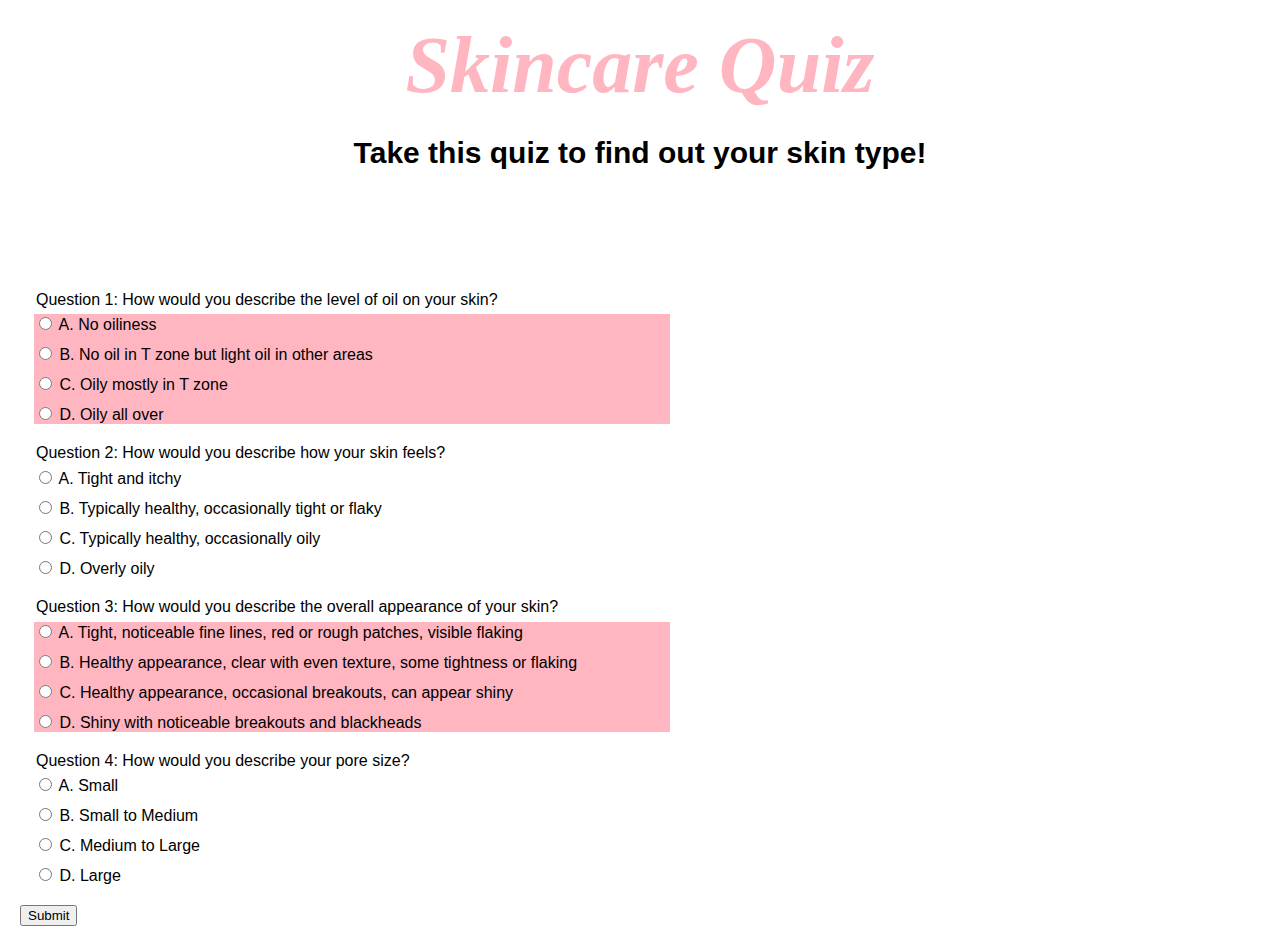
==== quiz.html @ 193d7063 "New Update" ====
<!DOCTYPE html>
<html lang="en">
<head>
  <meta charset="UTF-8">
  <meta name="viewport" content="width=device-width, initial-scale=1.0">
  <title>Skin Care Quiz</title>
<link href="style.css" rel="stylesheet" />

</head>
<body>
<h1>Skincare Quiz</h1>
<h2>Take this quiz to find out your skin type!</h2>

  <form id="skinCareQuiz">
    <!-- Question 1 -->
    <fieldset>
      <legend>Question 1: How would you describe the level of oil on your skin?</legend>
	  <div class= "colored-answers">
      <label>
        <input type="radio" name="q1" value="A"> A. No oiliness
      </label>
      <label>
        <input type="radio" name="q1" value="B"> B. No oil in T zone but light oil in other areas
      </label>
      <label>
        <input type="radio" name="q1" value="C"> C. Oily mostly in T zone
      </label>
      <label>
        <input type="radio" name="q1" value="D"> D. Oily all over
      </label>
	  </div>
    </fieldset>

    <!-- Question 2 -->
    <fieldset>
      <legend>Question 2: How would you describe how your skin feels?</legend>
	  <div class= "answers">
      <label>
        <input type="radio" name="q2" value="A"> A. Tight and itchy
      </label>
      <label>
        <input type="radio" name="q2" value="B"> B. Typically healthy, occasionally tight or flaky
      </label>
      <label>
        <input type="radio" name="q2" value="C"> C. Typically healthy, occasionally oily
      </label>
      <label>
        <input type="radio" name="q2" value="D"> D. Overly oily
      </label>
	  </div>
    </fieldset>

    <!-- Question 3 -->
    <fieldset>
      <legend>Question 3: How would you describe the overall appearance of your skin?</legend>
	  <div class= "colored-answers">
      <label>
        <input type="radio" name="q3" value="A"> A. Tight, noticeable fine lines, red or rough patches, visible flaking
      </label>
      <label>
        <input type="radio" name="q3" value="B"> B. Healthy appearance, clear with even texture, some tightness or flaking
      </label>
      <label>
        <input type="radio" name="q3" value="C"> C. Healthy appearance, occasional breakouts, can appear shiny
      </label>
      <label>
        <input type="radio" name="q3" value="D"> D. Shiny with noticeable breakouts and blackheads
      </label>
	  </div>
    </fieldset>

    <!-- Question 4 -->
    <fieldset>
      <legend>Question 4: How would you describe your pore size?</legend>
	  <div class= "answers">
      <label>
        <input type="radio" name="q4" value="A"> A. Small
      </label>
      <label>
        <input type="radio" name="q4" value="B"> B. Small to Medium
      </label>
      <label>
        <input type="radio" name="q4" value="C"> C. Medium to Large
      </label>
      <label>
        <input type="radio" name="q4" value="D"> D. Large
      </label>
	  </div>
    </fieldset>

    <button type="button" onclick="submitQuiz()">Submit</button>
  </form>

  <script>
    // Initialize global count variables for each option
    let optionACount = 0;
    let optionBCount = 0;
    let optionCCount = 0;
    let optionDCount = 0;

    function submitQuiz() {
      // Get all radio buttons in the form
      const radioButtons = document.querySelectorAll('input[type="radio"]:checked');

      // Loop through each selected radio button
      radioButtons.forEach(radioButton => {
        // Get the value of the selected option
        const value = radioButton.value;

        // Increment the count for the selected option
        switch (value) {
          case 'A':
            optionACount++;
            break;
          case 'B':
            optionBCount++;
            break;
          case 'C':
            optionCCount++;
            break;
          case 'D':
            optionDCount++;
            break;
        }
      });

      // Display the counts in the console (you can modify this part to display counts differently)
      console.log('Option A count:', optionACount);
      console.log('Option B count:', optionBCount);
      console.log('Option C count:', optionCCount);
      console.log('Option D count:', optionDCount);
    }
  </script>

</body>
</html>
---- style.css ----
@charset "UTF-8";

body {
    font-family: Arial, sans-serif;
    margin: 20px;
}

label {
    display: block;
	margin-bottom: 10px;
}
	
h1{
	font-family: 'Palatino Linotype', 'Book Antiqua', Palatino, serif;
	font-size: 80px;
	font-style: italic;
    text-align: center;
	color: #FFB6C1;
	margin: 0; padding: 0;
}

h2{
	font-family: 'Arial', 'Helvetica', sans-serif;
	font-size: 30px;
    text-align: center;
	color: #00000;
	padding-bottom: 1in;
}

fieldset{
	border: none;
}

.colored-answers{
	background-color: #FFB6C1;
	margin-right: 6in;
}
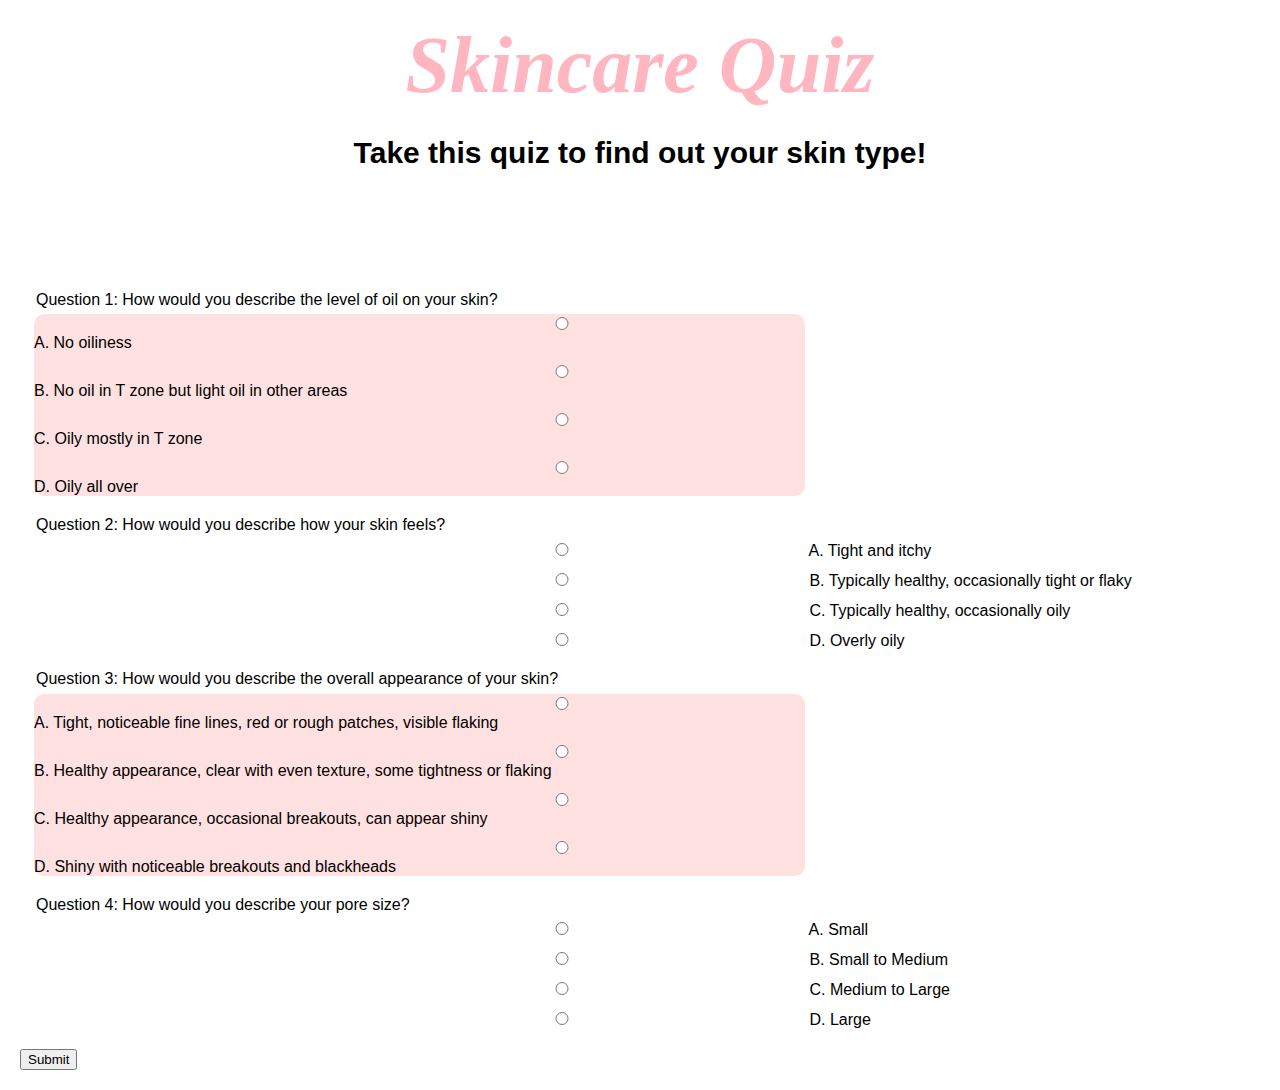
==== commit 4daa2f9d: "updates" ====
--- a/quiz.html
+++ b/quiz.html
@@ -3,7 +3,7 @@
 <head>
   <meta charset="UTF-8">
   <meta name="viewport" content="width=device-width, initial-scale=1.0">
-  <title>Skin Care Quiz</title>
+  <title>Skincare Quiz</title>
 <link href="style.css" rel="stylesheet" />
 
 </head>
@@ -90,47 +90,6 @@
 
     <button type="button" onclick="submitQuiz()">Submit</button>
   </form>
-
-  <script>
-    // Initialize global count variables for each option
-    let optionACount = 0;
-    let optionBCount = 0;
-    let optionCCount = 0;
-    let optionDCount = 0;
-
-    function submitQuiz() {
-      // Get all radio buttons in the form
-      const radioButtons = document.querySelectorAll('input[type="radio"]:checked');
-
-      // Loop through each selected radio button
-      radioButtons.forEach(radioButton => {
-        // Get the value of the selected option
-        const value = radioButton.value;
-
-        // Increment the count for the selected option
-        switch (value) {
-          case 'A':
-            optionACount++;
-            break;
-          case 'B':
-            optionBCount++;
-            break;
-          case 'C':
-            optionCCount++;
-            break;
-          case 'D':
-            optionDCount++;
-            break;
-        }
-      });
-
-      // Display the counts in the console (you can modify this part to display counts differently)
-      console.log('Option A count:', optionACount);
-      console.log('Option B count:', optionBCount);
-      console.log('Option C count:', optionCCount);
-      console.log('Option D count:', optionDCount);
-    }
-  </script>
-
+<script src="script.js"></script>
 </body>
 </html>
--- a/style.css
+++ b/style.css
@@ -31,7 +31,48 @@
 	border: none;
 }
 
+p{
+	font-family: 'Palatino Linotype', 'Book Antiqua', Palatino, serif;
+	font-style: italic;
+	font-size: 35px;
+	display: block;
+	margin-bottom: 10px;
+	padding-left: 3in;
+	
+}
+
+input:not(#submitbutton){
+	margin-left: 3in;
+	font-size: 20px;
+	border-top: none;
+	border-left: none;
+	border-right: none;
+	width: 5in;
+}
+
+input:not(#submitbutton):hover{
+	border-color: rgb(255,220,210);
+}
+
+#submitbutton{
+	font-family: 'Palatino Linotype', 'Book Antiqua', Palatino, serif;
+	font-style: italic;
+	font-size: 30px;
+	border: none;
+	border-radius: 10px;
+	background-color: rgb(255,225,225);
+	margin-left: 3in;
+	margin-top: .5in;
+}
+
+#submitbutton:hover{
+	border: solid;
+	border-width: 1px;
+}
+
 .colored-answers{
-	background-color: #FFB6C1;
+	background-color: rgb(255,225,225);
 	margin-right: 6in;
+	border-radius: 10px;
+	display: block;
 }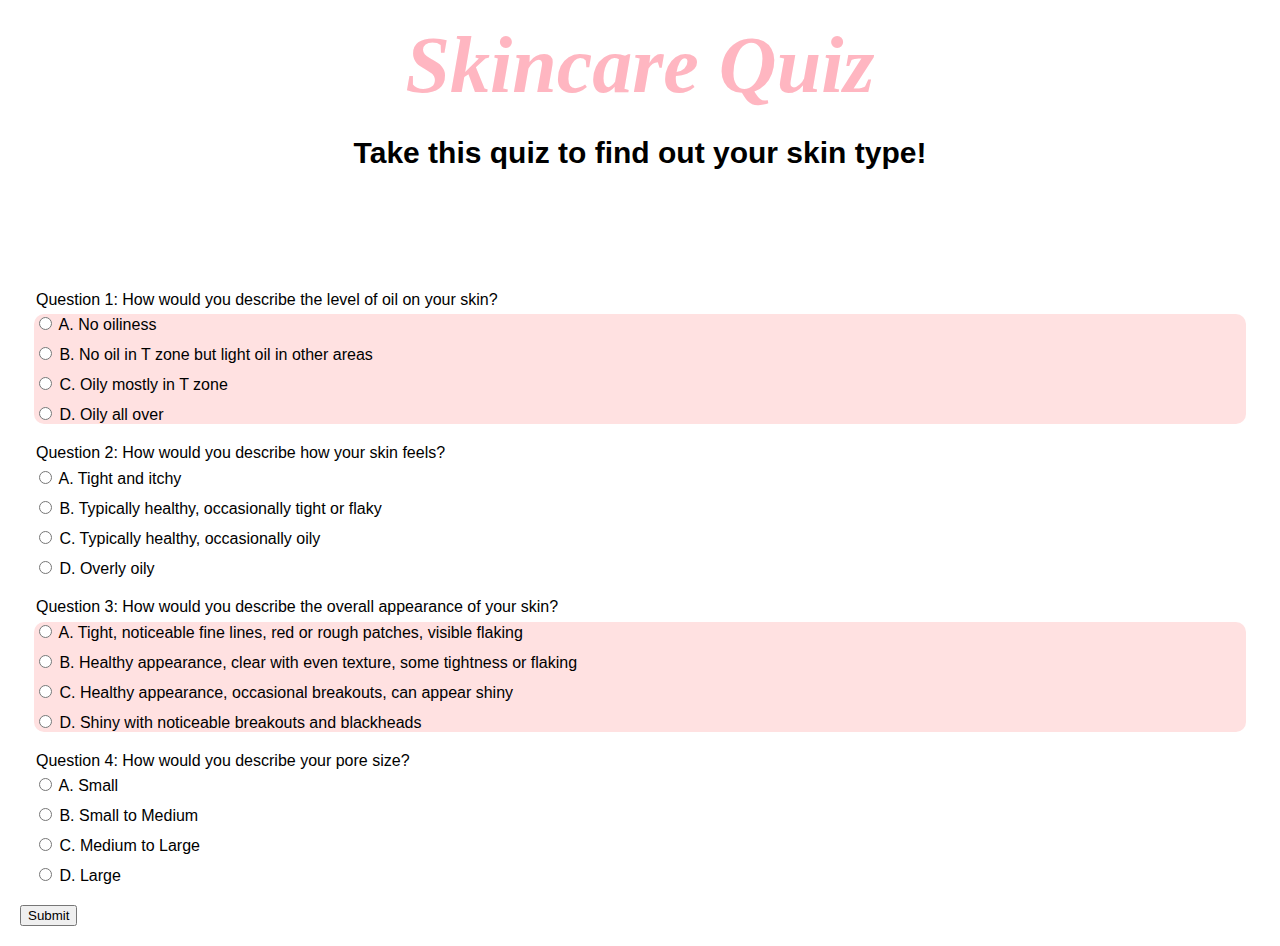
==== commit 6f1041dc: "Changes" ====
--- a/quiz.html
+++ b/quiz.html
@@ -88,7 +88,7 @@
 	  </div>
     </fieldset>
 
-    <button type="button" onclick="submitQuiz()">Submit</button>
+    <button id="submitButton" type="button" onclick="submitQuiz()">Submit</button>
   </form>
 <script src="script.js"></script>
 </body>
--- a/style.css
+++ b/style.css
@@ -31,27 +31,10 @@
 	border: none;
 }
 
-p{
-	font-family: 'Palatino Linotype', 'Book Antiqua', Palatino, serif;
-	font-style: italic;
-	font-size: 35px;
+.colored-answers{
+	background-color: rgb(255,225,225);
+	border-radius: 10px;
 	display: block;
-	margin-bottom: 10px;
-	padding-left: 3in;
-	
-}
-
-input:not(#submitbutton){
-	margin-left: 3in;
-	font-size: 20px;
-	border-top: none;
-	border-left: none;
-	border-right: none;
-	width: 5in;
-}
-
-input:not(#submitbutton):hover{
-	border-color: rgb(255,220,210);
 }
 
 #submitbutton{
@@ -61,18 +44,11 @@
 	border: none;
 	border-radius: 10px;
 	background-color: rgb(255,225,225);
-	margin-left: 3in;
 	margin-top: .5in;
 }
 
 #submitbutton:hover{
 	border: solid;
-	border-width: 1px;
-}
+	border-width: 2px;
 
-.colored-answers{
-	background-color: rgb(255,225,225);
-	margin-right: 6in;
-	border-radius: 10px;
-	display: block;
 }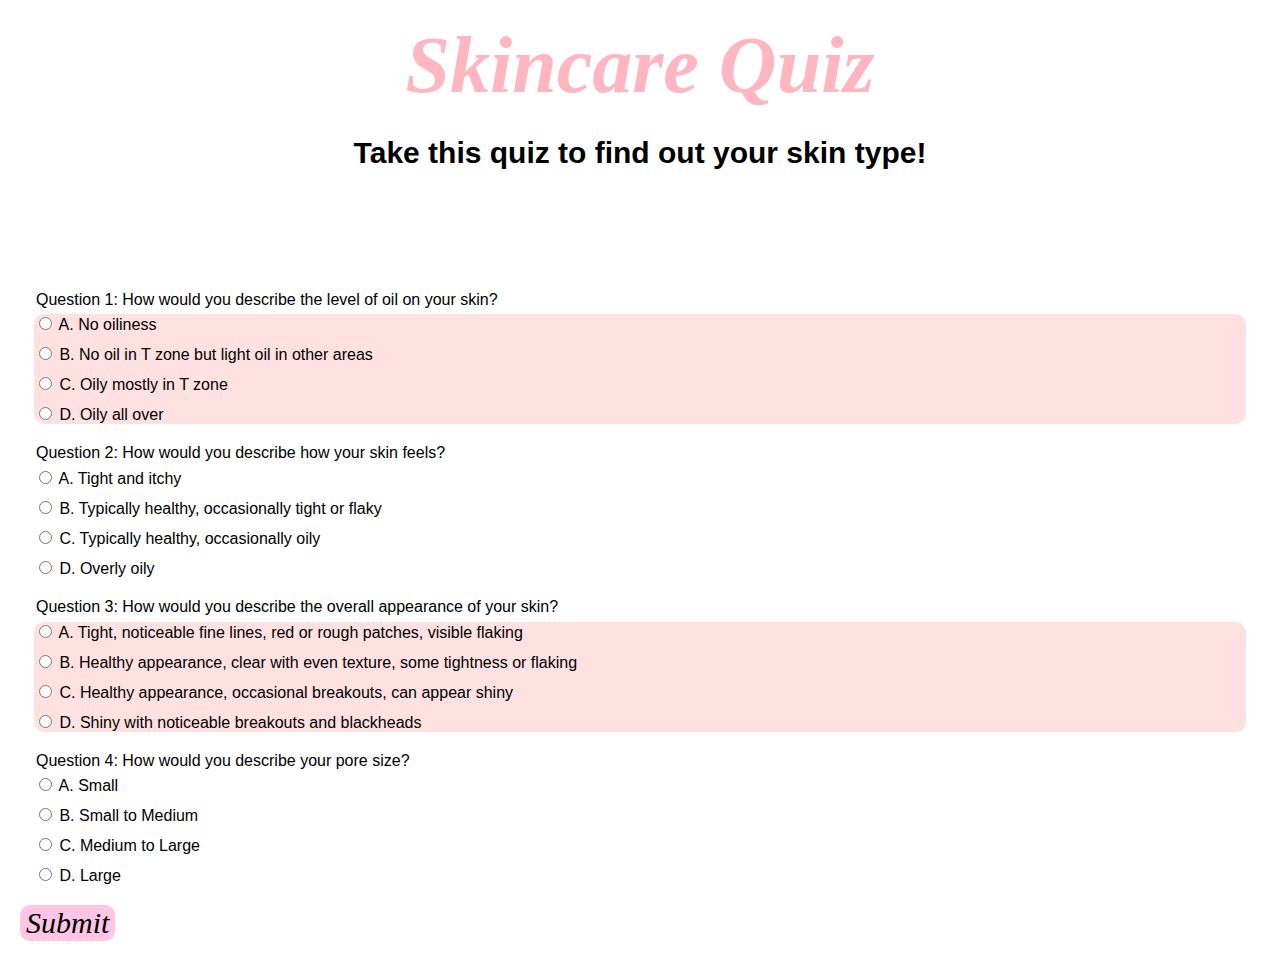
==== commit 45e28822: "changes" ====
--- a/quiz.html
+++ b/quiz.html
@@ -18,14 +18,14 @@
 	  <div class= "colored-answers">
       <label>
         <input type="radio" name="q1" value="A"> A. No oiliness
-      </label>
-      <label>
+      </label>                                 
+      <label>                                  
         <input type="radio" name="q1" value="B"> B. No oil in T zone but light oil in other areas
-      </label>
-      <label>
+      </label>                                 
+      <label>                                  
         <input type="radio" name="q1" value="C"> C. Oily mostly in T zone
-      </label>
-      <label>
+      </label>                                 
+      <label>                                  
         <input type="radio" name="q1" value="D"> D. Oily all over
       </label>
 	  </div>
@@ -37,14 +37,14 @@
 	  <div class= "answers">
       <label>
         <input type="radio" name="q2" value="A"> A. Tight and itchy
-      </label>
-      <label>
+      </label>                                 
+      <label>                                  
         <input type="radio" name="q2" value="B"> B. Typically healthy, occasionally tight or flaky
-      </label>
-      <label>
+      </label>                                 
+      <label>                                  
         <input type="radio" name="q2" value="C"> C. Typically healthy, occasionally oily
-      </label>
-      <label>
+      </label>                                 
+      <label>                                  
         <input type="radio" name="q2" value="D"> D. Overly oily
       </label>
 	  </div>
@@ -56,14 +56,14 @@
 	  <div class= "colored-answers">
       <label>
         <input type="radio" name="q3" value="A"> A. Tight, noticeable fine lines, red or rough patches, visible flaking
-      </label>
-      <label>
+      </label>                                 
+      <label>                                  
         <input type="radio" name="q3" value="B"> B. Healthy appearance, clear with even texture, some tightness or flaking
-      </label>
-      <label>
+      </label>                                 
+      <label>                                  
         <input type="radio" name="q3" value="C"> C. Healthy appearance, occasional breakouts, can appear shiny
-      </label>
-      <label>
+      </label>                                 
+      <label>                                  
         <input type="radio" name="q3" value="D"> D. Shiny with noticeable breakouts and blackheads
       </label>
 	  </div>
@@ -88,7 +88,7 @@
 	  </div>
     </fieldset>
 
-    <button id="submitButton" type="button" onclick="submitQuiz()">Submit</button>
+    <button id="submitButton" type="submit" onclick="submitQuiz(event)">Submit</button>
   </form>
 <script src="script.js"></script>
 </body>
--- a/style.css
+++ b/style.css
@@ -37,18 +37,18 @@
 	display: block;
 }
 
-#submitbutton{
+#submitButton{
 	font-family: 'Palatino Linotype', 'Book Antiqua', Palatino, serif;
 	font-style: italic;
 	font-size: 30px;
-	border: none;
+   color:black;
+   border:none;
 	border-radius: 10px;
-	background-color: rgb(255,225,225);
-	margin-top: .5in;
+	background-color: #FEC5E5;
 }
 
-#submitbutton:hover{
+#submitButton:hover{
 	border: solid;
+   border-color:black;
 	border-width: 2px;
-
 }